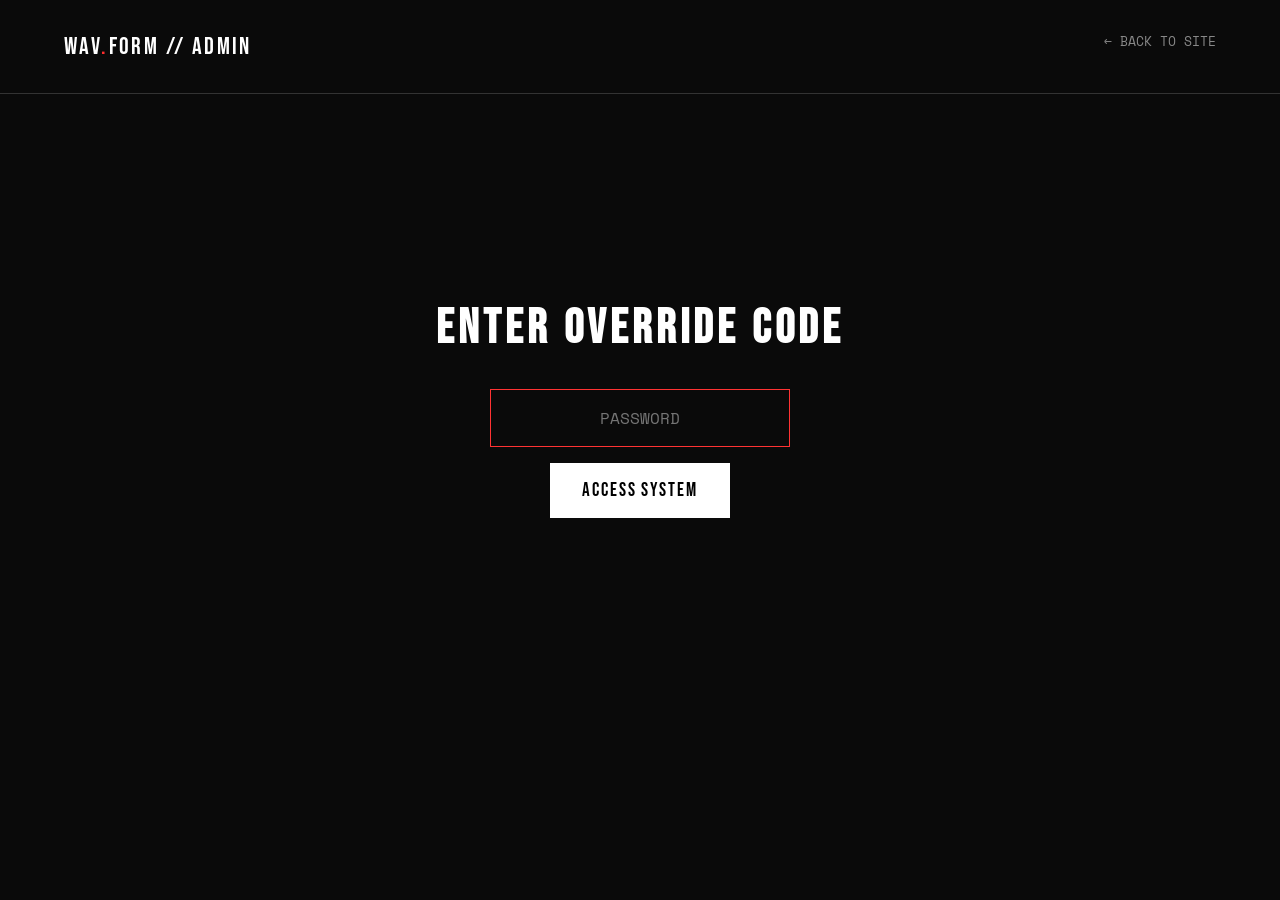
==== admin.html @ 39aa5e99 "feat: add dynamic product pages and admin panel" ====
<!DOCTYPE html>
<html lang="en">
<head>
    <meta charset="UTF-8">
    <meta name="viewport" content="width=device-width, initial-scale=1.0">
    <title>WAV.FORM — Base Control</title>
    <link rel="preconnect" href="https://fonts.googleapis.com">
    <link rel="preconnect" href="https://fonts.gstatic.com" crossorigin>
    <link href="https://fonts.googleapis.com/css2?family=Bebas+Neue&family=Space+Mono:wght@400;700&family=Inter:wght@300;400;600;700&display=swap" rel="stylesheet">
    <link rel="stylesheet" href="styles.css">
    <style>
        /* Admin-specific overrides */
        body { background: #0a0a0a; color: #fff; }
        .admin-nav { display: flex; justify-content: space-between; padding: 2rem 4rem; border-bottom: 1px solid #333; }
        .admin-nav-logo { font-family: 'Bebas Neue', display; font-size: 1.5rem; text-decoration: none; color: #fff; letter-spacing: 0.1em; }
        .admin-container { max-width: 1200px; margin: 0 auto; padding: 4rem 2rem; }
        
        /* Login Gate */
        #loginGate { display: flex; flex-direction: column; align-items: center; justify-content: center; height: 70vh; }
        #loginGate h2 { font-family: 'Bebas Neue', display; font-size: 3rem; margin-bottom: 2rem; letter-spacing: 0.1em; }
        #loginGate input { padding: 1rem; background: transparent; border: 1px solid #333; color: #fff; font-family: 'Space Mono', monospace; width: 300px; font-size: 1rem; margin-bottom: 1rem; text-align: center; }
        #loginGate input:focus { outline: none; border-color: #ff3333; }
        #loginGate button { padding: 1rem 2rem; background: #fff; color: #000; border: none; font-family: 'Bebas Neue', display; font-size: 1.2rem; cursor: pointer; letter-spacing: 0.1em; transition: 0.3s; }
        #loginGate button:hover { background: #ff3333; color: #fff; }
        #loginError { color: #ff3333; font-family: 'Space Mono', monospace; font-size: 0.8rem; margin-top: 1rem; display: none; }

        /* Dashboard */
        #adminDashboard { display: none; }
        .admin-header { display: flex; justify-content: space-between; align-items: flex-end; margin-bottom: 3rem; }
        .admin-title { font-family: 'Bebas Neue', display; font-size: 3rem; margin: 0; letter-spacing: 0.05em; }
        .btn-admin { padding: 0.8rem 1.5rem; background: #ff3333; color: #fff; border: none; font-family: 'Space Mono', monospace; font-size: 0.8rem; cursor: pointer; transition: 0.3s; letter-spacing: 0.1em; }
        .btn-admin:hover { background: #fff; color: #000; }

        /* Table */
        .admin-table { width: 100%; border-collapse: collapse; font-family: 'Space Mono', monospace; font-size: 0.85rem; }
        .admin-table th, .admin-table td { padding: 1rem; text-align: left; border-bottom: 1px solid #222; }
        .admin-table th { color: #888; letter-spacing: 0.1em; font-weight: normal; }
        .admin-table td img { width: 40px; height: 50px; object-fit: cover; vertical-align: middle; margin-right: 1rem; filter: grayscale(100%); }
        .table-actions { display: flex; gap: 1rem; }
        .table-actions button { background: none; border: none; color: #888; cursor: pointer; font-family: 'Space Mono', monospace; text-decoration: underline; transition: color 0.2s; }
        .table-actions button:hover { color: #fff; }
        .btn-delete:hover { color: #ff3333 !important; }

        /* Modal */
        .modal-overlay { position: fixed; top: 0; left: 0; width: 100%; height: 100%; background: rgba(0,0,0,0.9); display: none; justify-content: center; align-items: flex-start; z-index: 100; overflow-y: auto; padding: 4rem 1rem; }
        .modal-overlay.active { display: flex; }
        .modal { background: #111; width: 100%; max-width: 600px; border: 1px solid #333; }
        .modal-header { display: flex; justify-content: space-between; padding: 1.5rem 2rem; border-bottom: 1px solid #333; }
        .modal-title { font-family: 'Bebas Neue', display; font-size: 2rem; margin: 0; letter-spacing: 0.05em; }
        .modal-close { background: none; border: none; color: #fff; font-size: 1.5rem; cursor: pointer; font-family: 'Space Mono', monospace; }
        .modal-body { padding: 2rem; display: flex; flex-direction: column; gap: 1.5rem; }
        
        .form-group { display: flex; flex-direction: column; gap: 0.5rem; }
        .form-label { font-family: 'Space Mono', monospace; font-size: 0.7rem; color: #888; letter-spacing: 0.1em; }
        .form-input { padding: 1rem; background: #0a0a0a; border: 1px solid #333; color: #fff; font-family: 'Inter', sans-serif; font-size: 0.9rem; }
        .form-input:focus { outline: none; border-color: #ff3333; }
        textarea.form-input { min-height: 100px; resize: vertical; }
        
        .modal-footer { padding: 1.5rem 2rem; border-top: 1px solid #333; display: flex; justify-content: flex-end; gap: 1rem; }
        .btn-cancel { padding: 0.8rem 1.5rem; background: transparent; color: #fff; border: 1px solid #333; font-family: 'Space Mono', monospace; font-size: 0.8rem; cursor: pointer; }
        .btn-save { padding: 0.8rem 1.5rem; background: #fff; color: #000; border: none; font-family: 'Space Mono', monospace; font-size: 0.8rem; cursor: pointer; }
    </style>
</head>
<body>
    <nav class="admin-nav">
        <a href="index.html" class="admin-nav-logo">WAV<span class="accent">.</span>FORM // ADMIN</a>
        <a href="index.html" style="color:#888; font-family:'Space Mono'; text-decoration:none; font-size:0.8rem;">← BACK TO SITE</a>
    </nav>

    <!-- Login Gate -->
    <div id="loginGate">
        <h2>ENTER OVERRIDE CODE</h2>
        <input type="password" id="adminPass" placeholder="PASSWORD" autofocus>
        <button id="loginBtn">ACCESS SYSTEM</button>
        <div id="loginError">ACCESS DENIED.</div>
    </div>

    <!-- Admin Dashboard -->
    <div class="admin-container" id="adminDashboard">
        <div class="admin-header">
            <h1 class="admin-title">BASE CONTROL</h1>
            <div style="display: flex; gap: 1rem;">
                <button class="btn-cancel" id="resetBtn" style="font-size: 0.7rem;">RESET TO DEFAULT DB</button>
                <button class="btn-admin" id="addNewBtn">+ NEW ASSET</button>
            </div>
        </div>

        <table class="admin-table">
            <thead>
                <tr>
                    <th>ITEM</th>
                    <th>SLUG</th>
                    <th>PRICE</th>
                    <th>STYLE TAG</th>
                    <th>ACTIONS</th>
                </tr>
            </thead>
            <tbody id="productTableBody">
                <!-- Populated by JS -->
            </tbody>
        </table>
    </div>

    <!-- Edit/Add Modal -->
    <div class="modal-overlay" id="productModal">
        <div class="modal">
            <div class="modal-header">
                <h3 class="modal-title" id="modalTitle">ADD NEW ASSET</h3>
                <button class="modal-close" id="modalClose">×</button>
            </div>
            <div class="modal-body">
                <input type="hidden" id="formSlug">
                
                <div class="form-group">
                    <label class="form-label">PRODUCT NAME</label>
                    <input type="text" class="form-input" id="formName" placeholder="e.g. TACTICAL CARGO V2">
                </div>
                
                <div style="display: grid; grid-template-columns: 1fr 1fr; gap: 1.5rem;">
                    <div class="form-group">
                        <label class="form-label">PRICE (USD)</label>
                        <input type="number" class="form-input" id="formPrice" placeholder="0">
                    </div>
                    <div class="form-group">
                        <label class="form-label">TAG (OPTIONAL)</label>
                        <input type="text" class="form-input" id="formTag" placeholder="NEW, CORE, LIMITED">
                    </div>
                </div>

                <div class="form-group">
                    <label class="form-label">IMAGE PATH OR URL</label>
                    <input type="text" class="form-input" id="formImage" placeholder="images/filename.png or https://...">
                </div>

                <div class="form-group">
                    <label class="form-label">SIZES (COMMA SEPARATED)</label>
                    <input type="text" class="form-input" id="formSizes" placeholder="S, M, L, XL">
                </div>

                <div class="form-group">
                    <label class="form-label">MAIN DESCRIPTION</label>
                    <textarea class="form-input" id="formDesc" placeholder="Enter product description here..."></textarea>
                </div>

                <div class="form-group">
                    <label class="form-label">MATERIAL</label>
                    <input type="text" class="form-input" id="formMaterial" placeholder="100% Cotton">
                </div>
                <div class="form-group">
                    <label class="form-label">FIT PROFILE</label>
                    <input type="text" class="form-input" id="formFit" placeholder="Oversized drop shoulder">
                </div>
                <div class="form-group">
                    <label class="form-label">CARE INSTRUCTIONS</label>
                    <input type="text" class="form-input" id="formCare" placeholder="Machine wash cold">
                </div>
            </div>
            <div class="modal-footer">
                <button class="btn-cancel" id="modalCancel">CANCEL</button>
                <button class="btn-save" id="modalSave">SAVE ASSET</button>
            </div>
        </div>
    </div>

    <script src="products.js"></script>
    <script>
        document.addEventListener('DOMContentLoaded', () => {
            // --- Login Gate ---
            const loginGate = document.getElementById('loginGate');
            const dashboard = document.getElementById('adminDashboard');
            const passInput = document.getElementById('adminPass');
            const loginBtn = document.getElementById('loginBtn');
            const loginError = document.getElementById('loginError');

            // Quick check if already logged in this session
            if (sessionStorage.getItem('wavform_admin') === 'true') {
                showDashboard();
            }

            function attemptLogin() {
                if (passInput.value === 'wavform2026') {
                    sessionStorage.setItem('wavform_admin', 'true');
                    showDashboard();
                } else {
                    loginError.style.display = 'block';
                    passInput.value = '';
                }
            }

            loginBtn.addEventListener('click', attemptLogin);
            passInput.addEventListener('keypress', (e) => {
                if (e.key === 'Enter') attemptLogin();
            });

            function showDashboard() {
                loginGate.style.display = 'none';
                dashboard.style.display = 'block';
                renderTable();
            }

            // --- Table Rendering ---
            const tbody = document.getElementById('productTableBody');

            function renderTable() {
                const products = getProducts();
                tbody.innerHTML = '';
                
                products.forEach(p => {
                    const tr = document.createElement('tr');
                    tr.innerHTML = `
                        <td>
                            <div style="display:flex; align-items:center;">
                                <img src="${p.image}" alt="${p.name}">
                                <strong>${p.name}</strong>
                            </div>
                        </td>
                        <td style="color:#666;">${p.slug}</td>
                        <td>$${p.price}</td>
                        <td>${p.tag ? `<span style="background:#333; padding:0.2rem 0.5rem; font-size:0.7rem;">${p.tag}</span>` : '—'}</td>
                        <td class="table-actions">
                            <button onclick="window.editProduct('${p.slug}')">EDIT</button>
                            <button class="btn-delete" onclick="window.deleteProductViaAdmin('${p.slug}')">DELETE</button>
                            <button onclick="window.open('product.html?slug=${p.slug}','_blank')">VIEW ↗</button>
                        </td>
                    `;
                    tbody.appendChild(tr);
                });
            }

            // --- Modal Logic ---
            const modal = document.getElementById('productModal');
            let isEditing = false;

            document.getElementById('addNewBtn').addEventListener('click', () => {
                isEditing = false;
                document.getElementById('modalTitle').textContent = 'ADD NEW ASSET';
                clearForm();
                modal.classList.add('active');
            });

            document.getElementById('modalClose').addEventListener('click', () => modal.classList.remove('active'));
            document.getElementById('modalCancel').addEventListener('click', () => modal.classList.remove('active'));

            window.editProduct = (slug) => {
                isEditing = true;
                const p = getProductBySlug(slug);
                document.getElementById('modalTitle').textContent = 'EDIT ASSET // ' + p.slug;
                
                document.getElementById('formSlug').value = p.slug;
                document.getElementById('formName').value = p.name;
                document.getElementById('formPrice').value = p.price;
                document.getElementById('formTag').value = p.tag || '';
                document.getElementById('formImage').value = p.image;
                document.getElementById('formSizes').value = p.sizes.join(', ');
                document.getElementById('formDesc').value = p.description;
                document.getElementById('formMaterial').value = p.details?.material || '';
                document.getElementById('formFit').value = p.details?.fit || '';
                document.getElementById('formCare').value = p.details?.care || '';
                
                modal.classList.add('active');
            };

            window.deleteProductViaAdmin = (slug) => {
                if(confirm('WARNING: Are you sure you want to permanently delete ' + slug + '?')) {
                    deleteProduct(slug);
                    renderTable();
                }
            };

            document.getElementById('resetBtn').addEventListener('click', () => {
                if(confirm('CRITICAL WARNING: This will erase all custom products and restore the default 6 items. Proceed?')) {
                    resetProducts();
                    renderTable();
                }
            });

            document.getElementById('modalSave').addEventListener('click', () => {
                const pData = {
                    name: document.getElementById('formName').value.trim(),
                    price: parseFloat(document.getElementById('formPrice').value) || 0,
                    image: document.getElementById('formImage').value.trim() || 'images/hero.png',
                    tag: document.getElementById('formTag').value.trim(),
                    description: document.getElementById('formDesc').value.trim(),
                    sizes: document.getElementById('formSizes').value.split(',').map(s => s.trim()).filter(s => s),
                    details: {
                        material: document.getElementById('formMaterial').value.trim(),
                        fit: document.getElementById('formFit').value.trim(),
                        care: document.getElementById('formCare').value.trim()
                    }
                };

                if (!pData.name) { alert('Product name required.'); return; }

                if (isEditing) {
                    const slug = document.getElementById('formSlug').value;
                    updateProduct(slug, pData);
                } else {
                    addProduct(pData);
                }

                modal.classList.remove('active');
                renderTable();
            });

            function clearForm() {
                document.querySelectorAll('.form-input').forEach(i => i.value = '');
                document.getElementById('formSlug').value = '';
                document.getElementById('formSizes').value = 'S, M, L, XL';
            }
        });
    </script>
</body>
</html>
---- styles.css ----
/* =============================================
   WAV.FORM — DESIGN SYSTEM
   Dark Techwear · Brutalist · Underground
   ============================================= */

/* --- Reset & Base --- */
*, *::before, *::after {
    margin: 0;
    padding: 0;
    box-sizing: border-box;
}

:root {
    --black: #000000;
    --bg-primary: #0a0a0a;
    --bg-secondary: #111111;
    --bg-card: #141414;
    --bg-elevated: #1a1a1a;
    --border: #222222;
    --text-primary: #e8e8e8;
    --text-secondary: #888888;
    --text-muted: #555555;
    --accent: #ff2d2d;
    --accent-dim: #cc0000;
    --white: #ffffff;
    
    --font-display: 'Bebas Neue', 'Impact', sans-serif;
    --font-mono: 'Space Mono', 'Courier New', monospace;
    --font-body: 'Inter', 'Helvetica Neue', sans-serif;
    
    --ease-out: cubic-bezier(0.16, 1, 0.3, 1);
    --ease-in-out: cubic-bezier(0.65, 0, 0.35, 1);
}

html {
    scroll-behavior: smooth;
    font-size: 16px;
    cursor: none;
}

body {
    background: var(--bg-primary);
    color: var(--text-primary);
    font-family: var(--font-body);
    overflow-x: hidden;
    cursor: none;
    -webkit-font-smoothing: antialiased;
}

a {
    color: inherit;
    text-decoration: none;
    cursor: none;
}

button {
    cursor: none;
    border: none;
    background: none;
    color: inherit;
    font-family: inherit;
}

img {
    display: block;
    max-width: 100%;
}

::selection {
    background: var(--accent);
    color: var(--black);
}

/* --- Custom Cursor --- */
.cursor {
    width: 12px;
    height: 12px;
    border: 2px solid var(--accent);
    border-radius: 50%;
    position: fixed;
    pointer-events: none;
    z-index: 10000;
    transition: transform 0.15s var(--ease-out), opacity 0.15s;
    mix-blend-mode: difference;
}

.cursor.hover {
    transform: scale(3);
    background: var(--accent);
    opacity: 0.5;
}

.cursor-trail {
    width: 6px;
    height: 6px;
    background: var(--accent);
    border-radius: 50%;
    position: fixed;
    pointer-events: none;
    z-index: 9999;
    opacity: 0.4;
    transition: transform 0.3s var(--ease-out);
}

/* --- Scanlines --- */
.scanlines {
    position: fixed;
    top: 0;
    left: 0;
    width: 100%;
    height: 100%;
    pointer-events: none;
    z-index: 9998;
    background: repeating-linear-gradient(
        0deg,
        transparent,
        transparent 2px,
        rgba(0,0,0,0.03) 2px,
        rgba(0,0,0,0.03) 4px
    );
}

/* --- Loading Screen --- */
.loader {
    position: fixed;
    top: 0;
    left: 0;
    width: 100%;
    height: 100%;
    background: var(--black);
    z-index: 10001;
    display: flex;
    align-items: center;
    justify-content: center;
    transition: opacity 0.6s var(--ease-out), visibility 0.6s;
}

.loader.hidden {
    opacity: 0;
    visibility: hidden;
}

.loader-inner {
    text-align: center;
}

.loader-glitch {
    font-family: var(--font-display);
    font-size: clamp(3rem, 10vw, 8rem);
    letter-spacing: 0.1em;
    color: var(--white);
    position: relative;
    animation: glitch-loader 2s infinite;
}

.loader-bar {
    width: 200px;
    height: 2px;
    background: var(--border);
    margin: 2rem auto;
    overflow: hidden;
}

.loader-bar-fill {
    width: 0%;
    height: 100%;
    background: var(--accent);
    transition: width 0.3s;
}

.loader-text {
    font-family: var(--font-mono);
    font-size: 0.7rem;
    letter-spacing: 0.3em;
    color: var(--text-muted);
}

@keyframes glitch-loader {
    0%, 100% { text-shadow: 2px 0 var(--accent), -2px 0 #0ff; }
    20% { text-shadow: -3px 0 var(--accent), 3px 0 #0ff; }
    40% { text-shadow: 3px 0 var(--accent), -3px 0 #0ff; }
    60% { text-shadow: -1px 0 var(--accent), 1px 0 #0ff; }
    80% { text-shadow: 4px 0 var(--accent), -4px 0 #0ff; }
}

/* --- Navigation --- */
.nav {
    position: fixed;
    top: 0;
    left: 0;
    width: 100%;
    z-index: 1000;
    padding: 1.5rem 3rem;
    transition: all 0.4s var(--ease-out);
    background: transparent;
}

.nav.scrolled {
    background: rgba(10, 10, 10, 0.9);
    backdrop-filter: blur(20px);
    -webkit-backdrop-filter: blur(20px);
    border-bottom: 1px solid var(--border);
    padding: 1rem 3rem;
}

.nav-inner {
    display: flex;
    align-items: center;
    justify-content: space-between;
    max-width: 1440px;
    margin: 0 auto;
}

.nav-logo {
    font-family: var(--font-display);
    font-size: 1.8rem;
    letter-spacing: 0.15em;
    color: var(--white);
    transition: color 0.3s;
}

.accent {
    color: var(--accent);
}

.nav-links {
    display: flex;
    list-style: none;
    gap: 3rem;
}

.nav-link {
    font-family: var(--font-mono);
    font-size: 0.75rem;
    letter-spacing: 0.2em;
    color: var(--text-secondary);
    transition: color 0.3s;
    position: relative;
}

.nav-link::after {
    content: '';
    position: absolute;
    bottom: -4px;
    left: 0;
    width: 0;
    height: 1px;
    background: var(--accent);
    transition: width 0.3s var(--ease-out);
}

.nav-link:hover {
    color: var(--white);
}

.nav-link:hover::after {
    width: 100%;
}

.nav-actions {
    display: flex;
    align-items: center;
    gap: 1.5rem;
}

/* --- Mood Button --- */
.mood-btn {
    display: flex;
    align-items: center;
    gap: 0.5rem;
    padding: 0.5rem 1rem;
    border: 1px solid var(--border);
    font-family: var(--font-mono);
    font-size: 0.65rem;
    letter-spacing: 0.2em;
    color: var(--text-secondary);
    transition: all 0.3s;
    position: relative;
    overflow: hidden;
}

.mood-btn:hover {
    border-color: var(--accent);
    color: var(--white);
}

.mood-btn.active {
    border-color: var(--accent);
    color: var(--accent);
}

.mood-icon {
    display: flex;
    align-items: flex-end;
    gap: 2px;
    height: 14px;
}

.mood-icon .bar {
    display: block;
    width: 2px;
    height: 4px;
    background: currentColor;
    transition: height 0.2s;
}

.mood-btn.active .mood-icon .bar {
    animation: equalizer 0.6s ease-in-out infinite alternate;
}

.mood-btn.active .mood-icon .bar:nth-child(1) { animation-delay: 0s; }
.mood-btn.active .mood-icon .bar:nth-child(2) { animation-delay: 0.1s; }
.mood-btn.active .mood-icon .bar:nth-child(3) { animation-delay: 0.2s; }
.mood-btn.active .mood-icon .bar:nth-child(4) { animation-delay: 0.15s; }
.mood-btn.active .mood-icon .bar:nth-child(5) { animation-delay: 0.05s; }

@keyframes equalizer {
    0% { height: 4px; }
    100% { height: 14px; }
}

/* --- Cart Button --- */
.cart-btn {
    position: relative;
    padding: 0.5rem;
    color: var(--text-secondary);
    transition: color 0.3s;
}

.cart-btn:hover {
    color: var(--white);
}

.cart-count {
    position: absolute;
    top: -2px;
    right: -6px;
    width: 16px;
    height: 16px;
    background: var(--accent);
    color: var(--white);
    font-size: 0.6rem;
    font-family: var(--font-mono);
    display: flex;
    align-items: center;
    justify-content: center;
    border-radius: 50%;
    opacity: 0;
    transform: scale(0);
    transition: all 0.3s var(--ease-out);
}

.cart-count.show {
    opacity: 1;
    transform: scale(1);
}

/* --- Hamburger --- */
.hamburger {
    display: none;
    flex-direction: column;
    gap: 5px;
    padding: 0.5rem;
}

.hamburger span {
    display: block;
    width: 24px;
    height: 2px;
    background: var(--text-primary);
    transition: all 0.3s var(--ease-out);
}

.hamburger.active span:nth-child(1) {
    transform: rotate(45deg) translate(5px, 5px);
}

.hamburger.active span:nth-child(2) {
    opacity: 0;
}

.hamburger.active span:nth-child(3) {
    transform: rotate(-45deg) translate(5px, -5px);
}

/* --- Mobile Menu --- */
.mobile-menu {
    position: fixed;
    top: 0;
    left: 0;
    width: 100%;
    height: 100%;
    background: rgba(0, 0, 0, 0.95);
    z-index: 999;
    display: flex;
    align-items: center;
    justify-content: center;
    opacity: 0;
    visibility: hidden;
    transition: all 0.4s var(--ease-out);
}

.mobile-menu.active {
    opacity: 1;
    visibility: visible;
}

.mobile-menu-inner {
    display: flex;
    flex-direction: column;
    align-items: center;
    gap: 2rem;
}

.mobile-link {
    font-family: var(--font-display);
    font-size: 3rem;
    letter-spacing: 0.1em;
    color: var(--text-primary);
    transition: color 0.3s;
}

.mobile-link:hover {
    color: var(--accent);
}

/* --- Cart Drawer --- */
.cart-overlay {
    position: fixed;
    top: 0;
    left: 0;
    width: 100%;
    height: 100%;
    background: rgba(0, 0, 0, 0.7);
    z-index: 1998;
    opacity: 0;
    visibility: hidden;
    transition: all 0.3s;
}

.cart-overlay.active {
    opacity: 1;
    visibility: visible;
}

.cart-drawer {
    position: fixed;
    top: 0;
    right: 0;
    width: 400px;
    max-width: 90vw;
    height: 100%;
    background: var(--bg-secondary);
    z-index: 1999;
    transform: translateX(100%);
    transition: transform 0.4s var(--ease-out);
    display: flex;
    flex-direction: column;
    border-left: 1px solid var(--border);
}

.cart-drawer.active {
    transform: translateX(0);
}

.cart-header {
    display: flex;
    align-items: center;
    justify-content: space-between;
    padding: 2rem;
    border-bottom: 1px solid var(--border);
}

.cart-title {
    font-family: var(--font-display);
    font-size: 1.5rem;
    letter-spacing: 0.15em;
}

.cart-close {
    font-size: 1.8rem;
    color: var(--text-secondary);
    transition: color 0.3s;
}

.cart-close:hover {
    color: var(--white);
}

.cart-items {
    flex: 1;
    overflow-y: auto;
    padding: 1.5rem 2rem;
}

.cart-empty {
    text-align: center;
    padding: 4rem 0;
}

.cart-empty p {
    font-family: var(--font-display);
    font-size: 1.2rem;
    letter-spacing: 0.15em;
    margin-bottom: 0.5rem;
}

.cart-empty span {
    font-family: var(--font-mono);
    font-size: 0.7rem;
    letter-spacing: 0.2em;
    color: var(--text-muted);
}

.cart-item {
    display: flex;
    gap: 1rem;
    padding: 1.5rem 0;
    border-bottom: 1px solid var(--border);
    animation: slideInRight 0.3s var(--ease-out);
}

@keyframes slideInRight {
    from { opacity: 0; transform: translateX(20px); }
    to { opacity: 1; transform: translateX(0); }
}

.cart-item-img {
    width: 80px;
    height: 80px;
    object-fit: cover;
    background: var(--bg-card);
}

.cart-item-details {
    flex: 1;
}

.cart-item-name {
    font-family: var(--font-mono);
    font-size: 0.75rem;
    letter-spacing: 0.1em;
    margin-bottom: 0.3rem;
}

.cart-item-price {
    font-family: var(--font-display);
    font-size: 1.2rem;
    color: var(--accent);
}

.cart-item-qty {
    display: flex;
    align-items: center;
    gap: 0.8rem;
    margin-top: 0.8rem;
}

.qty-btn {
    width: 28px;
    height: 28px;
    border: 1px solid var(--border);
    display: flex;
    align-items: center;
    justify-content: center;
    font-family: var(--font-mono);
    font-size: 0.9rem;
    color: var(--text-secondary);
    transition: all 0.2s;
}

.qty-btn:hover {
    border-color: var(--accent);
    color: var(--white);
}

.qty-num {
    font-family: var(--font-mono);
    font-size: 0.8rem;
    min-width: 20px;
    text-align: center;
}

.cart-item-remove {
    font-family: var(--font-mono);
    font-size: 0.6rem;
    letter-spacing: 0.15em;
    color: var(--text-muted);
    transition: color 0.3s;
    align-self: flex-start;
    margin-top: 0.5rem;
}

.cart-item-remove:hover {
    color: var(--accent);
}

.cart-footer {
    padding: 2rem;
    border-top: 1px solid var(--border);
}

.cart-total {
    display: flex;
    justify-content: space-between;
    align-items: center;
    margin-bottom: 1.5rem;
    font-family: var(--font-display);
    font-size: 1.3rem;
    letter-spacing: 0.1em;
}

.checkout-btn {
    width: 100%;
    padding: 1rem;
    background: var(--accent);
    color: var(--white);
    font-family: var(--font-display);
    font-size: 1rem;
    letter-spacing: 0.2em;
    border: none;
    transition: all 0.3s;
    position: relative;
    overflow: hidden;
}

.checkout-btn::before {
    content: '';
    position: absolute;
    top: 0;
    left: -100%;
    width: 100%;
    height: 100%;
    background: linear-gradient(90deg, transparent, rgba(255,255,255,0.2), transparent);
    transition: left 0.5s;
}

.checkout-btn:hover::before {
    left: 100%;
}

.checkout-btn:hover {
    background: var(--accent-dim);
}

/* --- Hero Section --- */
.hero {
    position: relative;
    height: 100vh;
    min-height: 700px;
    display: flex;
    align-items: center;
    overflow: hidden;
}

.hero-bg {
    position: absolute;
    top: 0;
    left: 0;
    width: 100%;
    height: 100%;
}

.hero-bg-img {
    width: 100%;
    height: 100%;
    object-fit: cover;
    filter: grayscale(60%) contrast(1.2) brightness(0.4);
    transform: scale(1.1);
    animation: heroPan 20s ease-in-out infinite alternate;
}

@keyframes heroPan {
    0% { transform: scale(1.1) translate(0, 0); }
    100% { transform: scale(1.15) translate(-2%, -1%); }
}

.hero-overlay {
    position: absolute;
    top: 0;
    left: 0;
    width: 100%;
    height: 100%;
    background: linear-gradient(
        180deg,
        rgba(0, 0, 0, 0.6) 0%,
        rgba(10, 10, 10, 0.4) 40%,
        rgba(10, 10, 10, 0.8) 80%,
        var(--bg-primary) 100%
    );
}

.hero-content {
    position: relative;
    z-index: 2;
    padding: 0 6rem;
    max-width: 1440px;
    margin: 0 auto;
    width: 100%;
}

.hero-tag {
    display: flex;
    align-items: center;
    gap: 1rem;
    margin-bottom: 2rem;
}

.tag-line {
    display: block;
    width: 60px;
    height: 1px;
    background: var(--accent);
}

.tag-text {
    font-family: var(--font-mono);
    font-size: 0.7rem;
    letter-spacing: 0.3em;
    color: var(--accent);
}

.hero-title {
    margin-bottom: 1.5rem;
    overflow: hidden;
}

.hero-line {
    display: block;
}

.glitch {
    font-family: var(--font-display);
    font-size: clamp(5rem, 14vw, 14rem);
    line-height: 0.9;
    letter-spacing: 0.05em;
    color: var(--white);
    position: relative;
    display: inline-block;
}

.glitch::before,
.glitch::after {
    content: attr(data-text);
    position: absolute;
    top: 0;
    left: 0;
    width: 100%;
    height: 100%;
}

.glitch::before {
    color: var(--accent);
    z-index: -1;
    animation: glitch-1 3s infinite;
}

.glitch::after {
    color: #0ff;
    z-index: -2;
    animation: glitch-2 3s infinite;
}

@keyframes glitch-1 {
    0%, 100% { clip-path: inset(0 0 95% 0); transform: translate(0); }
    5% { clip-path: inset(20% 0 60% 0); transform: translate(-3px, 2px); }
    10% { clip-path: inset(40% 0 30% 0); transform: translate(3px, -1px); }
    15% { clip-path: inset(0 0 95% 0); transform: translate(0); }
    50% { clip-path: inset(60% 0 10% 0); transform: translate(-2px, 1px); }
    55% { clip-path: inset(0 0 95% 0); transform: translate(0); }
}

@keyframes glitch-2 {
    0%, 100% { clip-path: inset(95% 0 0 0); transform: translate(0); }
    5% { clip-path: inset(50% 0 20% 0); transform: translate(3px, -2px); }
    10% { clip-path: inset(10% 0 60% 0); transform: translate(-3px, 1px); }
    15% { clip-path: inset(95% 0 0 0); transform: translate(0); }
    50% { clip-path: inset(30% 0 40% 0); transform: translate(2px, -1px); }
    55% { clip-path: inset(95% 0 0 0); transform: translate(0); }
}

.hero-sub {
    font-family: var(--font-mono);
    font-size: 0.8rem;
    letter-spacing: 0.4em;
    color: var(--text-secondary);
    margin-bottom: 3rem;
}

.hero-cta {
    display: flex;
    gap: 1.5rem;
    align-items: center;
}

.btn-primary {
    display: inline-flex;
    align-items: center;
    gap: 1rem;
    padding: 1rem 2.5rem;
    background: var(--accent);
    color: var(--white);
    font-family: var(--font-display);
    font-size: 1rem;
    letter-spacing: 0.2em;
    transition: all 0.3s var(--ease-out);
    position: relative;
    overflow: hidden;
}

.btn-primary::before {
    content: '';
    position: absolute;
    top: 0;
    left: 0;
    width: 100%;
    height: 100%;
    background: var(--white);
    transform: translateX(-101%);
    transition: transform 0.4s var(--ease-out);
}

.btn-primary:hover::before {
    transform: translateX(0);
}

.btn-text, .btn-arrow {
    position: relative;
    z-index: 1;
    transition: color 0.3s;
}

.btn-primary:hover .btn-text,
.btn-primary:hover .btn-arrow {
    color: var(--black);
}

.btn-arrow {
    transition: transform 0.3s var(--ease-out), color 0.3s;
    font-size: 1.2rem;
}

.btn-primary:hover .btn-arrow {
    transform: translateX(5px);
}

.btn-outline {
    display: inline-flex;
    align-items: center;
    padding: 1rem 2.5rem;
    border: 1px solid var(--border);
    color: var(--text-secondary);
    font-family: var(--font-display);
    font-size: 1rem;
    letter-spacing: 0.2em;
    transition: all 0.3s var(--ease-out);
}

.btn-outline:hover {
    border-color: var(--white);
    color: var(--white);
}

.hero-scroll {
    position: absolute;
    bottom: 8rem;
    left: 6rem;
    display: flex;
    flex-direction: column;
    align-items: center;
    gap: 0.8rem;
}

.scroll-line {
    width: 1px;
    height: 60px;
    background: linear-gradient(transparent, var(--accent));
    animation: scrollPulse 2s ease-in-out infinite;
}

@keyframes scrollPulse {
    0%, 100% { opacity: 0.3; transform: scaleY(0.6); }
    50% { opacity: 1; transform: scaleY(1); }
}

.scroll-text {
    font-family: var(--font-mono);
    font-size: 0.6rem;
    letter-spacing: 0.3em;
    color: var(--text-muted);
    writing-mode: vertical-rl;
}

/* --- Hero Marquee --- */
.hero-marquee {
    position: absolute;
    bottom: 0;
    left: 0;
    width: 100%;
    overflow: hidden;
    border-top: 1px solid var(--border);
    border-bottom: 1px solid var(--border);
    background: rgba(0, 0, 0, 0.5);
    padding: 0.8rem 0;
    z-index: 3;
}

.marquee-track {
    display: flex;
    width: max-content;
    animation: marquee 30s linear infinite;
}

.marquee-track span {
    font-family: var(--font-mono);
    font-size: 0.7rem;
    letter-spacing: 0.3em;
    color: var(--text-muted);
    white-space: nowrap;
    flex-shrink: 0;
}

.marquee-reverse {
    animation-direction: reverse;
}

@keyframes marquee {
    0% { transform: translateX(0); }
    100% { transform: translateX(-50%); }
}

/* --- Section Headers --- */
.section-header {
    padding: 8rem 6rem 4rem;
    max-width: 1440px;
    margin: 0 auto;
}

.section-tag {
    display: block;
    font-family: var(--font-mono);
    font-size: 0.65rem;
    letter-spacing: 0.3em;
    color: var(--accent);
    margin-bottom: 1rem;
}

.section-title {
    font-family: var(--font-display);
    font-size: clamp(3rem, 8vw, 8rem);
    letter-spacing: 0.05em;
    color: var(--white);
    line-height: 1;
}

.section-line {
    width: 80px;
    height: 2px;
    background: var(--accent);
    margin-top: 2rem;
}

/* --- Products Grid --- */
.products {
    background: var(--bg-primary);
    padding-bottom: 6rem;
}

.products-grid {
    display: grid;
    grid-template-columns: repeat(3, 1fr);
    gap: 2px;
    padding: 0 6rem;
    max-width: 1440px;
    margin: 0 auto;
}

.product-card {
    background: var(--bg-card);
    position: relative;
    overflow: hidden;
    transition: all 0.5s var(--ease-out);
}

.product-card:hover {
    z-index: 2;
}

.product-img-wrap {
    position: relative;
    overflow: hidden;
    aspect-ratio: 3/4;
}

.product-img {
    width: 100%;
    height: 100%;
    object-fit: cover;
    filter: grayscale(100%);
    transition: all 0.6s var(--ease-out);
    transform: scale(1.02);
}

.product-card:hover .product-img {
    filter: grayscale(0%);
    transform: scale(1.08);
}

.product-overlay {
    position: absolute;
    bottom: 0;
    left: 0;
    width: 100%;
    padding: 2rem;
    background: linear-gradient(transparent, rgba(0,0,0,0.9));
    transform: translateY(100%);
    transition: transform 0.4s var(--ease-out);
}

.product-card:hover .product-overlay {
    transform: translateY(0);
}

.add-to-cart-btn {
    width: 100%;
    padding: 0.8rem;
    background: var(--accent);
    color: var(--white);
    font-family: var(--font-display);
    font-size: 0.9rem;
    letter-spacing: 0.2em;
    transition: background 0.3s;
}

.add-to-cart-btn:hover {
    background: var(--white);
    color: var(--black);
}

.product-tag {
    position: absolute;
    top: 1rem;
    left: 1rem;
    padding: 0.3rem 0.8rem;
    background: var(--accent);
    font-family: var(--font-mono);
    font-size: 0.6rem;
    letter-spacing: 0.15em;
    color: var(--white);
}

.product-info {
    padding: 1.5rem;
    display: flex;
    justify-content: space-between;
    align-items: flex-start;
    border-top: 1px solid var(--border);
}

.product-name {
    font-family: var(--font-mono);
    font-size: 0.7rem;
    letter-spacing: 0.1em;
    color: var(--text-secondary);
    font-weight: 400;
    max-width: 60%;
}

.product-price {
    font-family: var(--font-display);
    font-size: 1.3rem;
    color: var(--white);
}

/* --- Lookbook --- */
.lookbook {
    background: var(--bg-primary);
    padding-bottom: 6rem;
}

.lookbook-grid {
    display: grid;
    grid-template-columns: repeat(2, 1fr);
    gap: 2px;
    padding: 0 6rem;
    max-width: 1440px;
    margin: 0 auto;
}

.lookbook-item {
    position: relative;
    overflow: hidden;
    min-height: 500px;
}

.lookbook-large {
    grid-column: span 2;
    min-height: 700px;
}

.lookbook-wide {
    grid-column: span 2;
    min-height: 600px;
}

.lookbook-img-wrap {
    position: absolute;
    top: 0;
    left: 0;
    width: 100%;
    height: 100%;
}

.lookbook-img {
    width: 100%;
    height: 100%;
    object-fit: cover;
    filter: grayscale(50%) contrast(1.1);
    transition: all 0.8s var(--ease-out);
    transform: scale(1.05);
}

.lookbook-item:hover .lookbook-img {
    filter: grayscale(0%) contrast(1.2);
    transform: scale(1.1);
}

.lookbook-text {
    position: absolute;
    bottom: 0;
    left: 0;
    width: 100%;
    padding: 3rem;
    background: linear-gradient(transparent, rgba(0,0,0,0.9));
    z-index: 2;
}

.lookbook-num {
    font-family: var(--font-mono);
    font-size: 0.65rem;
    letter-spacing: 0.3em;
    color: var(--accent);
    display: block;
    margin-bottom: 1rem;
}

.lookbook-title {
    font-family: var(--font-display);
    font-size: clamp(2rem, 5vw, 4rem);
    letter-spacing: 0.05em;
    line-height: 1;
    color: var(--white);
    margin-bottom: 0.8rem;
}

.lookbook-desc {
    font-family: var(--font-mono);
    font-size: 0.7rem;
    letter-spacing: 0.2em;
    color: var(--text-secondary);
}

/* --- About --- */
.about {
    background: var(--bg-secondary);
    padding: 8rem 0;
    border-top: 1px solid var(--border);
    border-bottom: 1px solid var(--border);
}

.about-inner {
    display: grid;
    grid-template-columns: 1fr 1.5fr;
    gap: 6rem;
    padding: 0 6rem;
    max-width: 1440px;
    margin: 0 auto;
}

.about-title {
    font-family: var(--font-display);
    font-size: clamp(3rem, 6vw, 6rem);
    line-height: 1;
    letter-spacing: 0.05em;
    color: var(--white);
    margin-top: 1.5rem;
}

.about-line {
    width: 60px;
    height: 2px;
    background: var(--accent);
    margin-top: 2rem;
}

.about-text {
    font-family: var(--font-mono);
    font-size: 0.8rem;
    line-height: 2;
    letter-spacing: 0.05em;
    color: var(--text-secondary);
    margin-bottom: 2rem;
}

.accent-text {
    color: var(--accent);
    font-weight: 700;
    font-size: 0.9rem;
}

.about-stats {
    display: flex;
    gap: 4rem;
    margin-top: 3rem;
    padding-top: 3rem;
    border-top: 1px solid var(--border);
}

.stat-num {
    display: block;
    font-family: var(--font-display);
    font-size: 3rem;
    color: var(--white);
}

.stat-label {
    font-family: var(--font-mono);
    font-size: 0.6rem;
    letter-spacing: 0.2em;
    color: var(--text-muted);
}

/* --- Footer --- */
.footer {
    background: var(--black);
    padding-top: 0;
}

.footer-marquee {
    border-bottom: 1px solid var(--border);
    padding: 0.8rem 0;
    overflow: hidden;
}

.footer-inner {
    display: flex;
    justify-content: space-between;
    align-items: flex-start;
    padding: 4rem 6rem;
    max-width: 1440px;
    margin: 0 auto;
}

.footer-logo {
    font-family: var(--font-display);
    font-size: 2rem;
    letter-spacing: 0.15em;
    color: var(--white);
}

.footer-tagline {
    font-family: var(--font-mono);
    font-size: 0.65rem;
    letter-spacing: 0.2em;
    color: var(--text-muted);
    margin-top: 0.8rem;
}

.footer-links {
    display: flex;
    gap: 6rem;
}

.footer-col {
    display: flex;
    flex-direction: column;
    gap: 0.8rem;
}

.footer-col h4 {
    font-family: var(--font-mono);
    font-size: 0.65rem;
    letter-spacing: 0.2em;
    color: var(--text-muted);
    margin-bottom: 0.5rem;
}

.footer-col a {
    font-family: var(--font-mono);
    font-size: 0.75rem;
    letter-spacing: 0.1em;
    color: var(--text-secondary);
    transition: color 0.3s;
}

.footer-col a:hover {
    color: var(--white);
}

.footer-bottom {
    border-top: 1px solid var(--border);
    padding: 2rem 6rem;
    text-align: center;
}

.footer-bottom span {
    font-family: var(--font-mono);
    font-size: 0.6rem;
    letter-spacing: 0.2em;
    color: var(--text-muted);
}

/* --- Reveal Animations --- */
.reveal {
    opacity: 0;
    transform: translateY(40px);
    transition: opacity 0.8s var(--ease-out), transform 0.8s var(--ease-out);
}

.reveal.visible {
    opacity: 1;
    transform: translateY(0);
}

/* --- Responsive --- */
@media (max-width: 1024px) {
    .products-grid {
        grid-template-columns: repeat(2, 1fr);
        padding: 0 2rem;
    }
    
    .section-header {
        padding: 6rem 2rem 3rem;
    }
    
    .hero-content {
        padding: 0 3rem;
    }
    
    .hero-scroll {
        left: 3rem;
    }
    
    .lookbook-grid {
        padding: 0 2rem;
    }
    
    .about-inner {
        padding: 0 3rem;
        gap: 3rem;
    }
    
    .footer-inner {
        padding: 3rem;
    }
    
    .footer-bottom {
        padding: 2rem 3rem;
    }
}

@media (max-width: 768px) {
    .nav {
        padding: 1rem 1.5rem;
    }
    
    .nav.scrolled {
        padding: 0.8rem 1.5rem;
    }
    
    .nav-links {
        display: none;
    }
    
    .hamburger {
        display: flex;
    }
    
    .hero-content {
        padding: 0 1.5rem;
    }
    
    .hero-scroll {
        display: none;
    }
    
    .hero-cta {
        flex-direction: column;
        align-items: flex-start;
    }
    
    .products-grid {
        grid-template-columns: 1fr;
        padding: 0 1.5rem;
    }
    
    .section-header {
        padding: 4rem 1.5rem 2rem;
    }
    
    .lookbook-grid {
        grid-template-columns: 1fr;
        padding: 0 1.5rem;
    }
    
    .lookbook-large,
    .lookbook-wide {
        grid-column: span 1;
        min-height: 400px;
    }
    
    .lookbook-item {
        min-height: 350px;
    }
    
    .about-inner {
        grid-template-columns: 1fr;
        padding: 0 1.5rem;
        gap: 2rem;
    }
    
    .about-stats {
        gap: 2rem;
    }
    
    .footer-inner {
        flex-direction: column;
        gap: 3rem;
        padding: 3rem 1.5rem;
    }
    
    .footer-links {
        gap: 3rem;
    }
    
    .footer-bottom {
        padding: 1.5rem;
    }
    
    .cursor, .cursor-trail {
        display: none;
    }

    html, body, a, button {
        cursor: auto;
    }
}

/* =============================================
   PRODUCT DETAIL PAGE (PDP)
   ============================================= */

/* --- Product card as link --- */
.product-card-link {
    display: block;
    text-decoration: none;
    color: inherit;
}

/* --- Breadcrumb --- */
.pdp-breadcrumb {
    padding: 6rem 6rem 1rem;
    max-width: 1440px;
    margin: 0 auto;
    font-family: var(--font-mono);
    font-size: 0.65rem;
    letter-spacing: 0.15em;
    color: var(--text-muted);
}

.pdp-breadcrumb a {
    color: var(--text-muted);
    transition: color 0.3s;
}

.pdp-breadcrumb a:hover {
    color: var(--white);
}

.breadcrumb-sep {
    margin: 0 0.8rem;
    color: var(--border);
}

/* --- PDP Layout --- */
.pdp {
    padding: 2rem 6rem 6rem;
    max-width: 1440px;
    margin: 0 auto;
}

.pdp-inner {
    display: grid;
    grid-template-columns: 1.2fr 1fr;
    gap: 4rem;
    align-items: start;
}

/* --- Gallery --- */
.pdp-gallery {
    position: sticky;
    top: 6rem;
}

.pdp-main-img-wrap {
    position: relative;
    background: var(--bg-card);
    overflow: hidden;
    aspect-ratio: 3/4;
}

.pdp-main-img {
    width: 100%;
    height: 100%;
    object-fit: cover;
    transition: transform 0.6s var(--ease-out);
}

.pdp-main-img-wrap:hover .pdp-main-img {
    transform: scale(1.05);
}

.pdp-tag {
    z-index: 2;
}

/* --- Product Info --- */
.pdp-info {
    padding-top: 1rem;
}

.pdp-category {
    display: block;
    font-family: var(--font-mono);
    font-size: 0.6rem;
    letter-spacing: 0.3em;
    color: var(--accent);
    margin-bottom: 1rem;
}

.pdp-name {
    font-family: var(--font-display);
    font-size: clamp(2rem, 4vw, 3.5rem);
    letter-spacing: 0.05em;
    color: var(--white);
    line-height: 1.1;
    margin-bottom: 1.5rem;
}

.pdp-price-row {
    display: flex;
    align-items: baseline;
    gap: 1.5rem;
    margin-bottom: 2.5rem;
    padding-bottom: 2rem;
    border-bottom: 1px solid var(--border);
}

.pdp-price {
    font-family: var(--font-display);
    font-size: 2rem;
    color: var(--white);
}

.pdp-shipping-note {
    font-family: var(--font-mono);
    font-size: 0.6rem;
    letter-spacing: 0.15em;
    color: var(--text-muted);
}

/* --- Size Selector --- */
.pdp-sizes {
    margin-bottom: 2rem;
}

.pdp-label {
    display: block;
    font-family: var(--font-mono);
    font-size: 0.65rem;
    letter-spacing: 0.2em;
    color: var(--text-secondary);
    margin-bottom: 1rem;
}

.pdp-size-options {
    display: flex;
    gap: 0.5rem;
    flex-wrap: wrap;
}

.pdp-size-btn {
    min-width: 50px;
    padding: 0.7rem 1.2rem;
    border: 1px solid var(--border);
    background: transparent;
    color: var(--text-secondary);
    font-family: var(--font-mono);
    font-size: 0.75rem;
    letter-spacing: 0.1em;
    transition: all 0.3s;
}

.pdp-size-btn:hover {
    border-color: var(--text-secondary);
    color: var(--white);
}

.pdp-size-btn.active {
    background: var(--white);
    color: var(--black);
    border-color: var(--white);
}

/* --- Add to Bag Button --- */
.pdp-actions {
    margin-bottom: 2.5rem;
}

.pdp-add-btn {
    width: 100%;
    padding: 1.1rem;
    background: var(--accent);
    color: var(--white);
    font-family: var(--font-display);
    font-size: 1.1rem;
    letter-spacing: 0.2em;
    border: 2px solid var(--accent);
    transition: all 0.3s var(--ease-out);
    position: relative;
    overflow: hidden;
}

.pdp-add-btn::before {
    content: '';
    position: absolute;
    top: 0;
    left: 0;
    width: 100%;
    height: 100%;
    background: var(--white);
    transform: translateX(-101%);
    transition: transform 0.4s var(--ease-out);
}

.pdp-add-btn:hover::before {
    transform: translateX(0);
}

.pdp-add-btn span {
    position: relative;
    z-index: 1;
}

.pdp-add-btn:hover {
    color: var(--black);
}

/* --- Accordion --- */
.pdp-accordion {
    border-top: 1px solid var(--border);
}

.pdp-accordion:last-child {
    border-bottom: 1px solid var(--border);
}

.pdp-accordion-header {
    width: 100%;
    display: flex;
    justify-content: space-between;
    align-items: center;
    padding: 1.3rem 0;
    font-family: var(--font-mono);
    font-size: 0.7rem;
    letter-spacing: 0.15em;
    color: var(--text-secondary);
    transition: color 0.3s;
}

.pdp-accordion-header:hover,
.pdp-accordion-header.active {
    color: var(--white);
}

.accordion-icon {
    font-size: 1.2rem;
    color: var(--text-muted);
}

.pdp-accordion-panel {
    max-height: 0;
    overflow: hidden;
    transition: max-height 0.4s var(--ease-out), padding 0.4s;
}

.pdp-accordion-panel.active {
    max-height: 500px;
    padding-bottom: 1.5rem;
}

.pdp-desc {
    font-family: var(--font-body);
    font-size: 0.85rem;
    line-height: 1.8;
    color: var(--text-secondary);
    margin-bottom: 1.5rem;
}

.pdp-details-grid {
    display: flex;
    flex-direction: column;
    gap: 0.8rem;
}

.detail-row {
    display: flex;
    gap: 1.5rem;
}

.detail-label {
    font-family: var(--font-mono);
    font-size: 0.6rem;
    letter-spacing: 0.15em;
    color: var(--text-muted);
    min-width: 80px;
}

.detail-value {
    font-family: var(--font-mono);
    font-size: 0.7rem;
    color: var(--text-secondary);
}

/* --- Shipping Info --- */
.pdp-shipping-info {
    display: flex;
    flex-direction: column;
    gap: 1rem;
}

.ship-row {
    display: flex;
    justify-content: space-between;
    align-items: center;
}

.ship-label {
    font-family: var(--font-mono);
    font-size: 0.65rem;
    letter-spacing: 0.15em;
    color: var(--text-muted);
}

.ship-value {
    font-family: var(--font-mono);
    font-size: 0.7rem;
    color: var(--text-secondary);
}

/* --- Related Products --- */
.pdp-related {
    background: var(--bg-primary);
    padding: 4rem 0 6rem;
    border-top: 1px solid var(--border);
}

.pdp-related-inner {
    max-width: 1440px;
    margin: 0 auto;
    padding: 0 6rem;
}

.pdp-related-title {
    font-family: var(--font-display);
    font-size: clamp(1.5rem, 3vw, 2.5rem);
    letter-spacing: 0.05em;
    color: var(--white);
    margin-bottom: 3rem;
}

.pdp-related-grid {
    display: grid;
    grid-template-columns: repeat(4, 1fr);
    gap: 2px;
}

.pdp-related-card {
    background: var(--bg-card);
    text-decoration: none;
    color: inherit;
    transition: all 0.4s var(--ease-out);
    overflow: hidden;
}

.pdp-related-card:hover {
    z-index: 2;
}

.pdp-related-img-wrap {
    position: relative;
    overflow: hidden;
    aspect-ratio: 3/4;
}

.pdp-related-img {
    width: 100%;
    height: 100%;
    object-fit: cover;
    filter: grayscale(100%);
    transition: all 0.6s var(--ease-out);
    transform: scale(1.02);
}

.pdp-related-card:hover .pdp-related-img {
    filter: grayscale(0%);
    transform: scale(1.08);
}

.pdp-related-info {
    padding: 1.2rem;
    display: flex;
    justify-content: space-between;
    align-items: flex-start;
    border-top: 1px solid var(--border);
}

.pdp-related-name {
    font-family: var(--font-mono);
    font-size: 0.65rem;
    letter-spacing: 0.1em;
    color: var(--text-secondary);
    font-weight: 400;
    max-width: 60%;
}

.pdp-related-price {
    font-family: var(--font-display);
    font-size: 1.1rem;
    color: var(--white);
}

/* --- PDP Responsive --- */
@media (max-width: 1024px) {
    .pdp {
        padding: 2rem 3rem 4rem;
    }
    .pdp-inner {
        gap: 3rem;
    }
    .pdp-breadcrumb {
        padding: 6rem 3rem 1rem;
    }
    .pdp-related-inner {
        padding: 0 3rem;
    }
    .pdp-related-grid {
        grid-template-columns: repeat(2, 1fr);
    }
}

@media (max-width: 768px) {
    .pdp {
        padding: 1rem 1.5rem 3rem;
    }
    .pdp-inner {
        grid-template-columns: 1fr;
        gap: 2rem;
    }
    .pdp-gallery {
        position: static;
    }
    .pdp-breadcrumb {
        padding: 5rem 1.5rem 1rem;
    }
    .pdp-related-inner {
        padding: 0 1.5rem;
    }
    .pdp-related-grid {
        grid-template-columns: repeat(2, 1fr);
    }
}
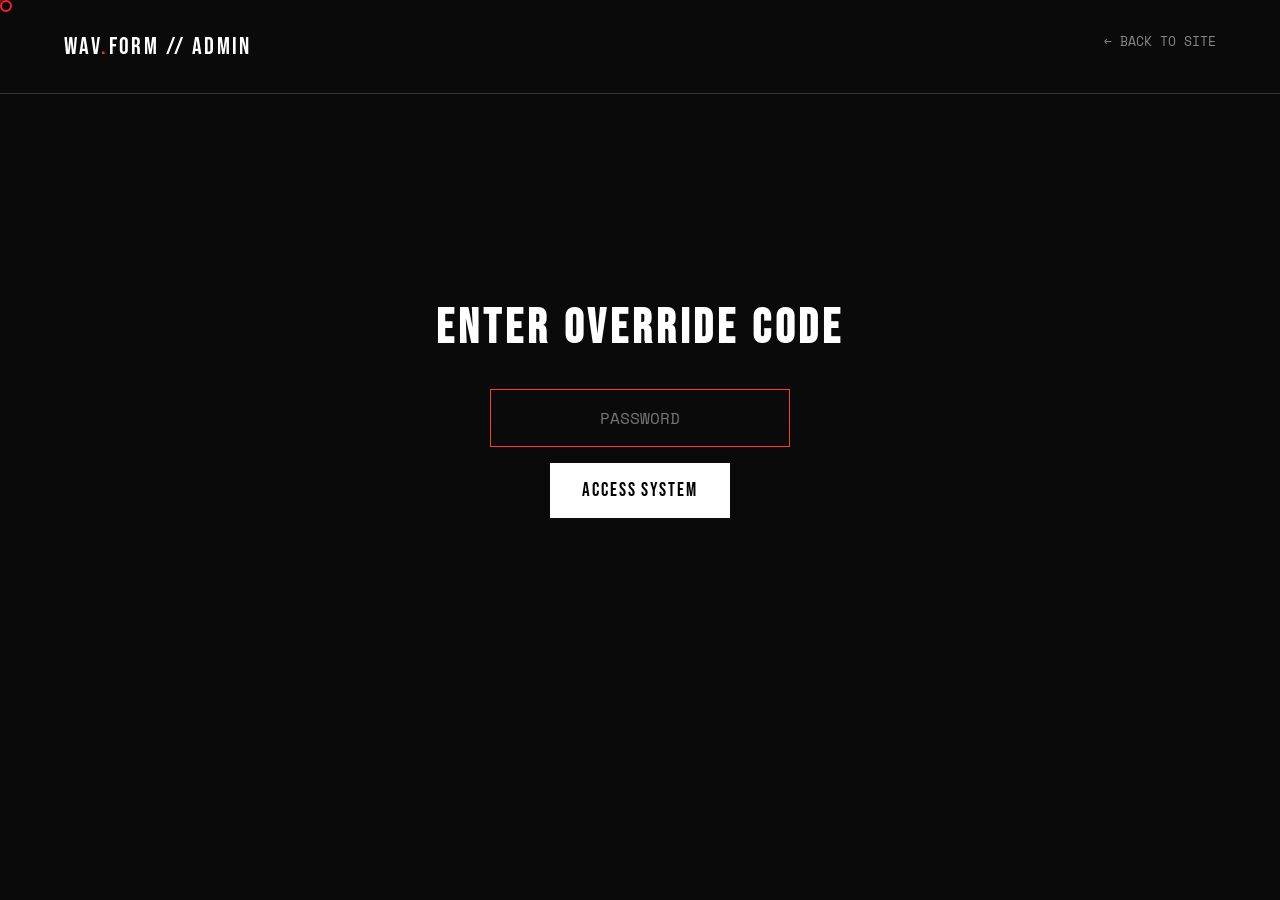
==== commit d9a2d111: "feat: add admin cursor fix and full simulated checkout integrations" ====
--- a/admin.html
+++ b/admin.html
@@ -62,6 +62,9 @@
     </style>
 </head>
 <body>
+    <!-- Custom Cursor -->
+    <div class="cursor" id="cursor"></div>
+    <div class="cursor-trail" id="cursorTrail"></div>
     <nav class="admin-nav">
         <a href="index.html" class="admin-nav-logo">WAV<span class="accent">.</span>FORM // ADMIN</a>
         <a href="index.html" style="color:#888; font-family:'Space Mono'; text-decoration:none; font-size:0.8rem;">← BACK TO SITE</a>
@@ -307,6 +310,47 @@
                 document.getElementById('formSlug').value = '';
                 document.getElementById('formSizes').value = 'S, M, L, XL';
             }
+
+            // --- Custom Cursor ---
+            const cursor = document.getElementById('cursor');
+            const cursorTrail = document.getElementById('cursorTrail');
+            let mouseX = 0, mouseY = 0;
+            let trailX = 0, trailY = 0;
+
+            document.addEventListener('mousemove', (e) => {
+                mouseX = e.clientX;
+                mouseY = e.clientY;
+                cursor.style.left = mouseX - 6 + 'px';
+                cursor.style.top = mouseY - 6 + 'px';
+            });
+
+            function animateTrail() {
+                trailX += (mouseX - trailX) * 0.15;
+                trailY += (mouseY - trailY) * 0.15;
+                cursorTrail.style.left = trailX - 3 + 'px';
+                cursorTrail.style.top = trailY - 3 + 'px';
+                requestAnimationFrame(animateTrail);
+            }
+            animateTrail();
+
+            // Hover effects
+            const attachHovers = () => {
+                const interactables = document.querySelectorAll('button, a, input, textarea');
+                interactables.forEach(el => {
+                    // avoid duplicate listeners by checking dataset
+                    if (!el.dataset.hoverBound) {
+                        el.addEventListener('mouseenter', () => cursor.classList.add('hover'));
+                        el.addEventListener('mouseleave', () => cursor.classList.remove('hover'));
+                        el.dataset.hoverBound = 'true';
+                    }
+                });
+            };
+            
+            // Attach initially and bind a mutation observer since table rows are dynamic
+            attachHovers();
+            const observer = new MutationObserver(attachHovers);
+            observer.observe(document.body, { childList: true, subtree: true });
+
         });
     </script>
 </body>
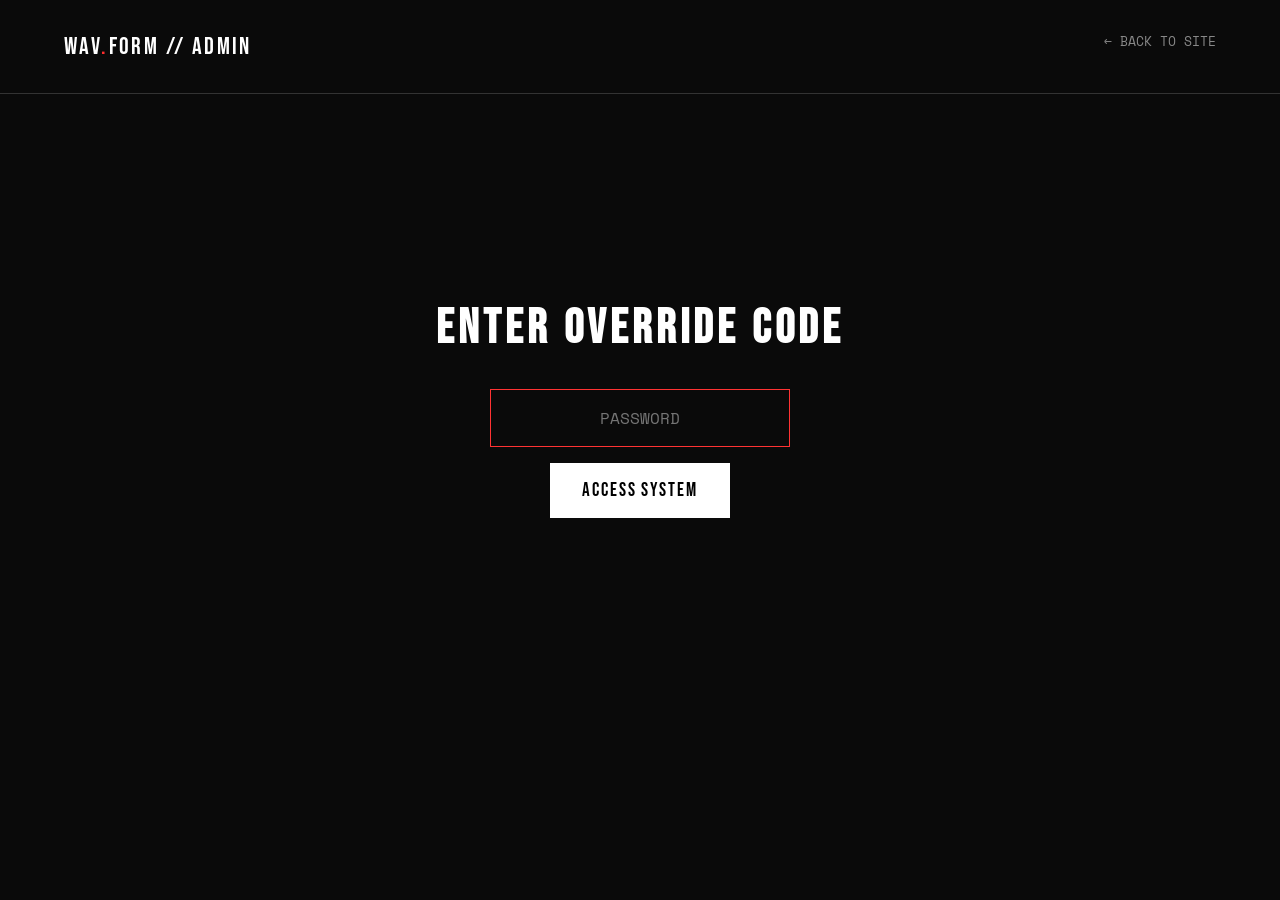
==== commit 3e3efb02: "Revert "feat: add admin cursor fix and full simulated checkout integrations" This reverts commit d9a" ====
--- a/admin.html
+++ b/admin.html
@@ -62,9 +62,6 @@
     </style>
 </head>
 <body>
-    <!-- Custom Cursor -->
-    <div class="cursor" id="cursor"></div>
-    <div class="cursor-trail" id="cursorTrail"></div>
     <nav class="admin-nav">
         <a href="index.html" class="admin-nav-logo">WAV<span class="accent">.</span>FORM // ADMIN</a>
         <a href="index.html" style="color:#888; font-family:'Space Mono'; text-decoration:none; font-size:0.8rem;">← BACK TO SITE</a>
@@ -310,47 +307,6 @@
                 document.getElementById('formSlug').value = '';
                 document.getElementById('formSizes').value = 'S, M, L, XL';
             }
-
-            // --- Custom Cursor ---
-            const cursor = document.getElementById('cursor');
-            const cursorTrail = document.getElementById('cursorTrail');
-            let mouseX = 0, mouseY = 0;
-            let trailX = 0, trailY = 0;
-
-            document.addEventListener('mousemove', (e) => {
-                mouseX = e.clientX;
-                mouseY = e.clientY;
-                cursor.style.left = mouseX - 6 + 'px';
-                cursor.style.top = mouseY - 6 + 'px';
-            });
-
-            function animateTrail() {
-                trailX += (mouseX - trailX) * 0.15;
-                trailY += (mouseY - trailY) * 0.15;
-                cursorTrail.style.left = trailX - 3 + 'px';
-                cursorTrail.style.top = trailY - 3 + 'px';
-                requestAnimationFrame(animateTrail);
-            }
-            animateTrail();
-
-            // Hover effects
-            const attachHovers = () => {
-                const interactables = document.querySelectorAll('button, a, input, textarea');
-                interactables.forEach(el => {
-                    // avoid duplicate listeners by checking dataset
-                    if (!el.dataset.hoverBound) {
-                        el.addEventListener('mouseenter', () => cursor.classList.add('hover'));
-                        el.addEventListener('mouseleave', () => cursor.classList.remove('hover'));
-                        el.dataset.hoverBound = 'true';
-                    }
-                });
-            };
-            
-            // Attach initially and bind a mutation observer since table rows are dynamic
-            attachHovers();
-            const observer = new MutationObserver(attachHovers);
-            observer.observe(document.body, { childList: true, subtree: true });
-
         });
     </script>
 </body>
